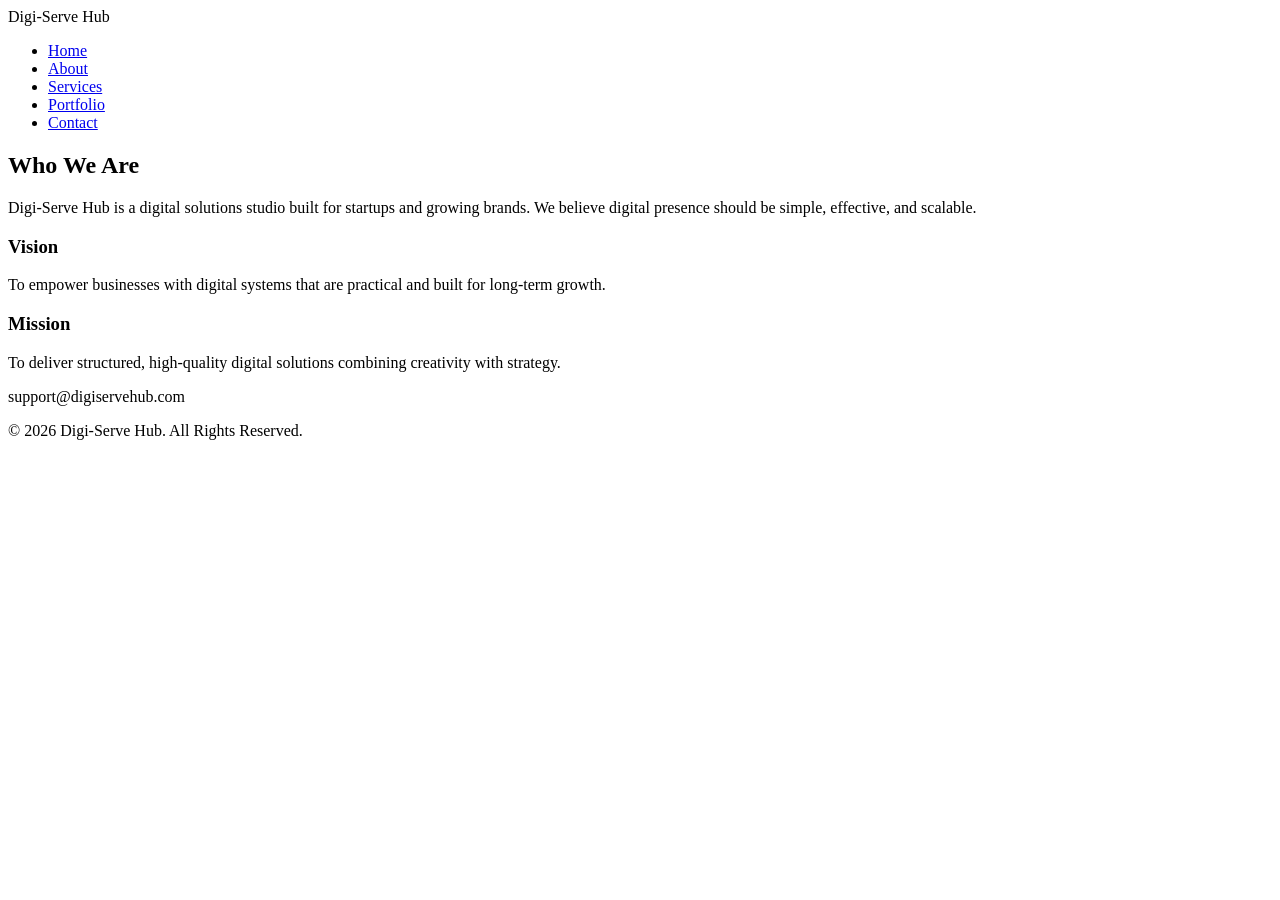
==== about.html @ 0da13574 "Add files via upload" ====
<!DOCTYPE html>
<html>
<head>
    <title>Digi-Serve Hub | About</title>
    <link rel="stylesheet" href="style.css">
</head>
<body>

<header>
<nav>
    <div class="logo">Digi-Serve Hub</div>
    <ul>
        <li><a href="index.html">Home</a></li>
        <li><a href="about.html" class="active">About</a></li>
        <li><a href="services.html">Services</a></li>
        <li><a href="portfolio.html">Portfolio</a></li>
        <li><a href="contact.html">Contact</a></li>
    </ul>
</nav>
</header>

<section class="section">
    <h1>Who We Are</h1>
    <p>Digi-Serve Hub is a digital solutions studio built for startups and growing brands. We believe digital presence should be simple, effective, and scalable.</p>

    <div class="cards">
        <div class="card">
            <h3>Vision</h3>
            <p>To empower businesses with digital systems that are practical and built for long-term growth.</p>
        </div>

        <div class="card">
            <h3>Mission</h3>
            <p>To deliver structured, high-quality digital solutions combining creativity with strategy.</p>
        </div>
    </div>
</section>

<footer>
    <p>support@digiservehub.com</p>
    <p>© 2026 Digi-Serve Hub. All Rights Reserved.</p>
</footer>

</body>
</html>
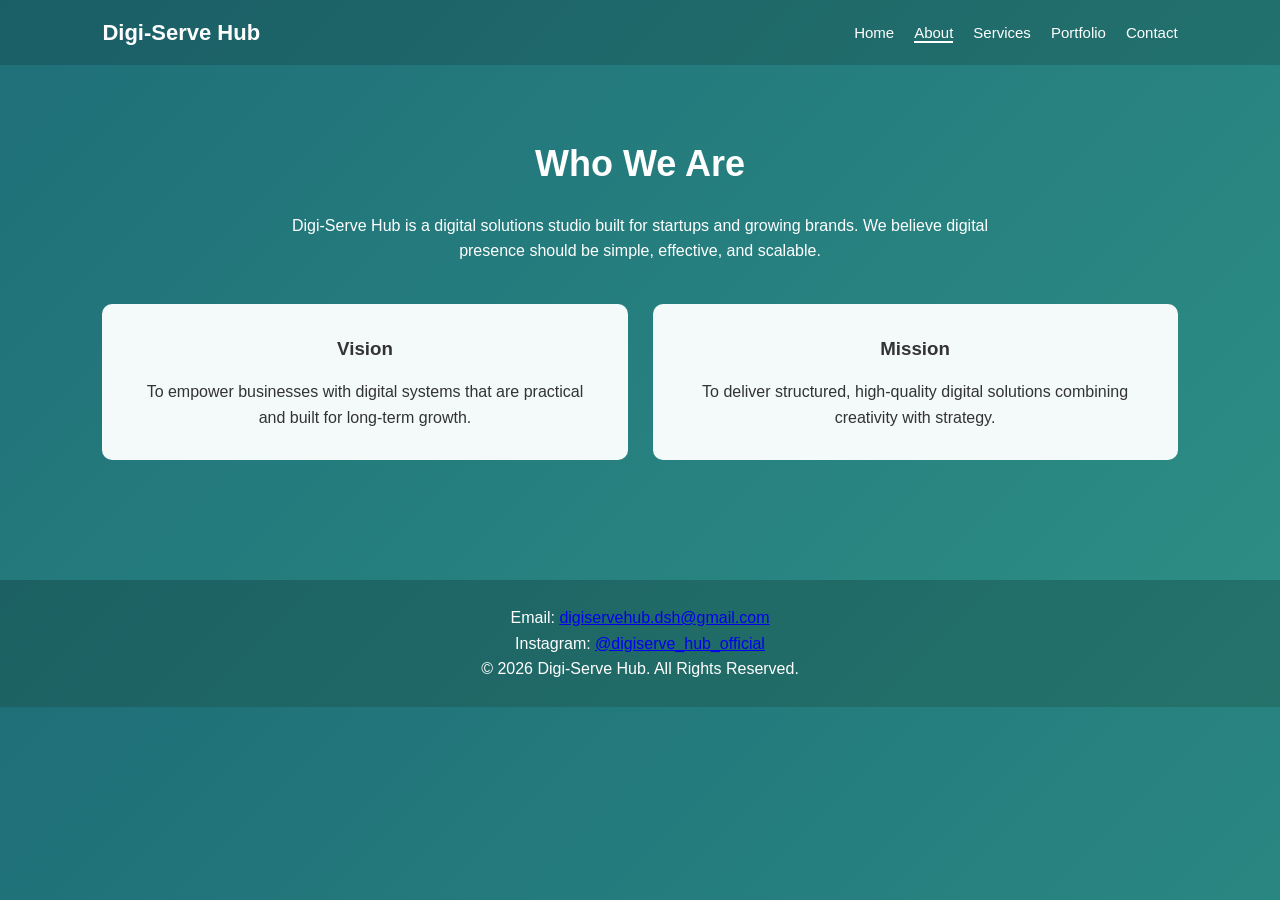
==== commit 665cde99: "Update contact information in about.html" ====
--- a/about.html
+++ b/about.html
@@ -37,9 +37,14 @@
 </section>
 
 <footer>
-    <p>support@digiservehub.com</p>
+    <p>
+        Email: <a href="mailto:digiservehub.dsh@gmail.com">digiservehub.dsh@gmail.com</a>
+    </p>
+    <p>
+        Instagram: <a href="https://instagram.com/digiserve_hub_official" target="_blank">@digiserve_hub_official</a>
+    </p>
     <p>© 2026 Digi-Serve Hub. All Rights Reserved.</p>
 </footer>
 
 </body>
-</html>+</html>
--- a/style.css
+++ b/style.css
@@ -0,0 +1,157 @@
+* {
+    margin: 0;
+    padding: 0;
+    box-sizing: border-box;
+    font-family: Arial, Helvetica, sans-serif;
+}
+
+body {
+    background: linear-gradient(135deg, #1f6f78, #2d8f85);
+    color: #222;
+    line-height: 1.6;
+}
+
+/* Navigation */
+header {
+    background: rgba(0, 0, 0, 0.15);
+    padding: 15px 8%;
+}
+
+nav {
+    display: flex;
+    justify-content: space-between;
+    align-items: center;
+}
+
+.logo {
+    color: #fff;
+    font-size: 22px;
+    font-weight: bold;
+}
+
+nav ul {
+    list-style: none;
+    display: flex;
+    gap: 20px;
+}
+
+nav ul li a {
+    color: #fff;
+    text-decoration: none;
+    font-size: 15px;
+    transition: 0.3s;
+}
+
+nav ul li a:hover,
+nav ul li a.active {
+    border-bottom: 2px solid #fff;
+}
+
+/* Sections */
+.section {
+    padding: 70px 8%;
+    text-align: center;
+    color: #fff;
+}
+
+.section h1 {
+    font-size: 36px;
+    margin-bottom: 20px;
+}
+
+.section p {
+    max-width: 700px;
+    margin: auto;
+    font-size: 16px;
+}
+
+/* Cards */
+.cards {
+    display: grid;
+    grid-template-columns: repeat(auto-fit, minmax(250px, 1fr));
+    gap: 25px;
+    margin-top: 40px;
+}
+
+.card {
+    background: #f4f9f9;
+    padding: 30px;
+    border-radius: 10px;
+    color: #333;
+    transition: 0.3s;
+}
+
+.card:hover {
+    transform: translateY(-5px);
+}
+
+.card h3 {
+    margin-bottom: 15px;
+}
+
+/* Buttons */
+.btn {
+    display: inline-block;
+    margin-top: 25px;
+    padding: 10px 22px;
+    background: #145e63;
+    color: #fff;
+    text-decoration: none;
+    border-radius: 5px;
+    transition: 0.3s;
+}
+
+.btn:hover {
+    background: #0f4c50;
+}
+
+/* Contact Form */
+.contact-card {
+    background: #f4f9f9;
+    padding: 40px;
+    border-radius: 10px;
+    max-width: 600px;
+    margin: 40px auto 0 auto;
+    color: #333;
+}
+
+.contact-card h2 {
+    margin-bottom: 20px;
+}
+
+.contact-card input,
+.contact-card textarea {
+    width: 100%;
+    padding: 10px;
+    margin-bottom: 15px;
+    border-radius: 5px;
+    border: 1px solid #ccc;
+}
+
+.contact-card textarea {
+    resize: none;
+    height: 120px;
+}
+
+.contact-card button {
+    width: 100%;
+    padding: 10px;
+    background: #145e63;
+    color: #fff;
+    border: none;
+    border-radius: 5px;
+    cursor: pointer;
+}
+
+.contact-card button:hover {
+    background: #0f4c50;
+}
+
+/* Footer */
+footer {
+    text-align: center;
+    padding: 25px;
+    background: rgba(0, 0, 0, 0.2);
+    color: #fff;
+    margin-top: 50px;
+}
